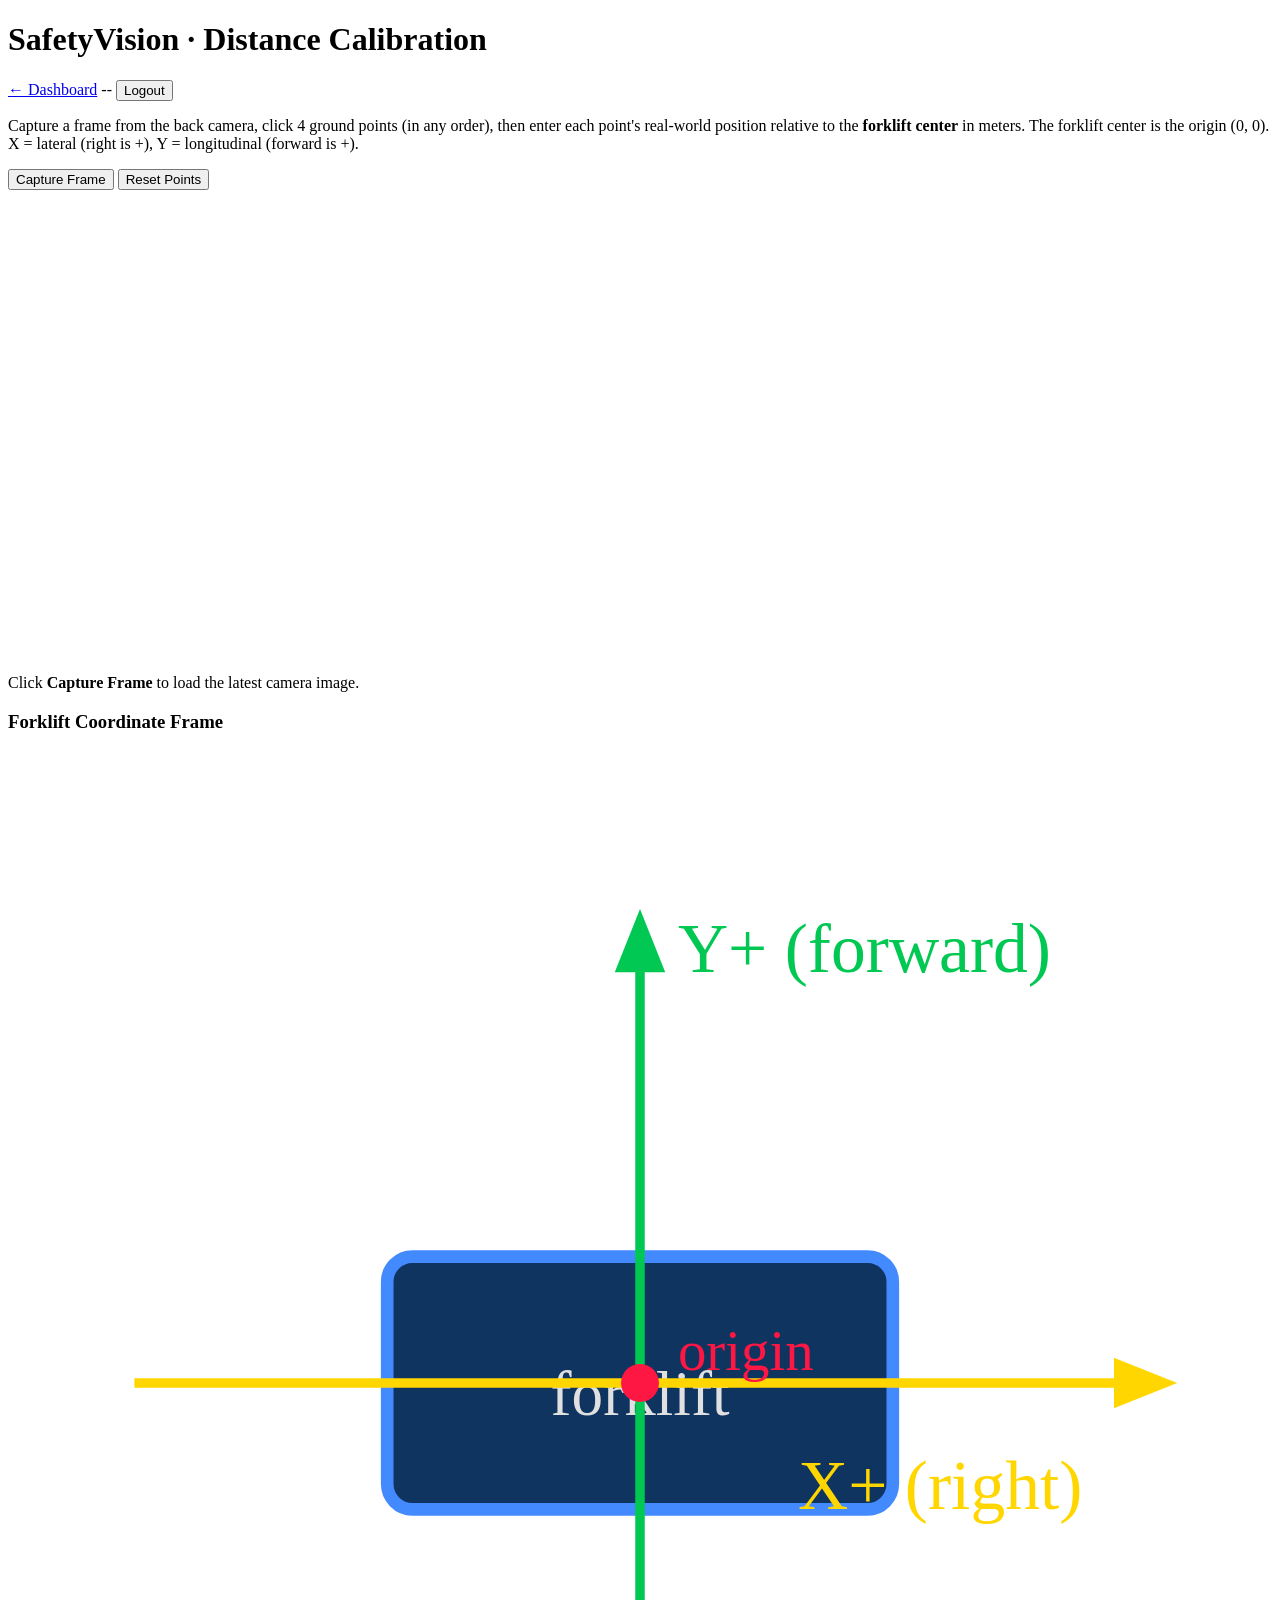
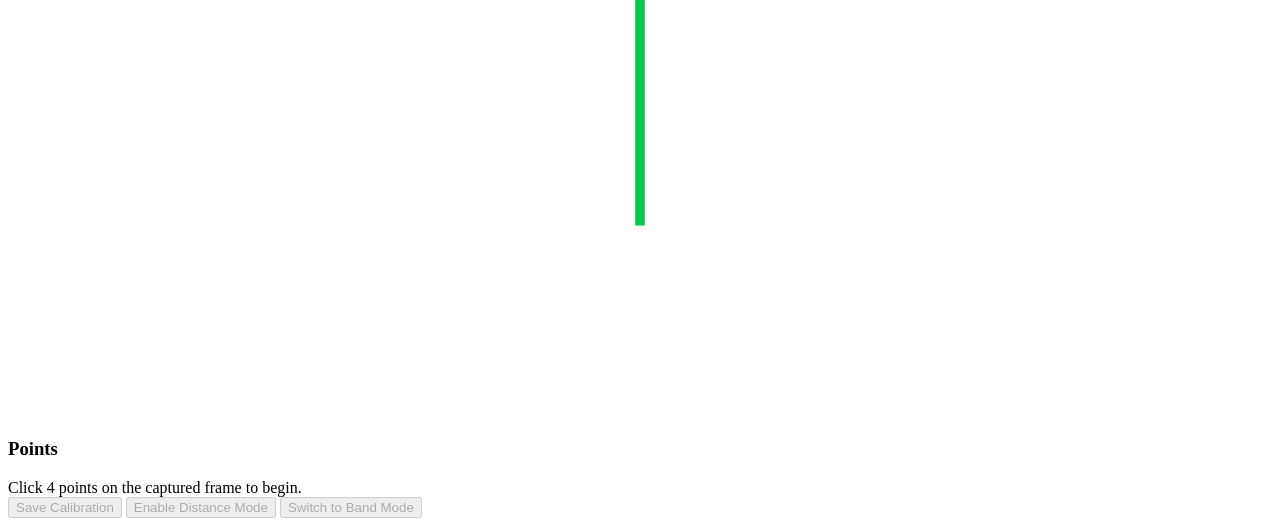
==== src/safetyvision/web/templates/calibration.html @ 1997e4ef "Add distance mode for back camera with homography-based calibration - New ZoneStrategy abstraction (" ====
<!DOCTYPE html>
<html lang="en">
<head>
  <meta charset="UTF-8">
  <meta name="viewport" content="width=device-width, initial-scale=1.0">
  <title>SafetyVision — Distance Calibration</title>
  <link rel="stylesheet" href="/static/css/style.css">
  <link rel="stylesheet" href="/static/css/calibration.css">
</head>
<body>
  <header>
    <h1>SafetyVision · Distance Calibration</h1>
    <div class="header-right">
      <a href="/" class="btn-small">&larr; Dashboard</a>
      <span id="modeBadge" class="status-badge">--</span>
      <button id="logoutBtn" class="btn-small">Logout</button>
    </div>
  </header>

  <main class="cal-main">
    <p class="help-text">
      Capture a frame from the back camera, click 4 ground points (in any order),
      then enter each point's real-world position relative to the
      <strong>forklift center</strong> in meters. The forklift center is the origin (0, 0).
      X = lateral (right is +), Y = longitudinal (forward is +).
    </p>

    <div class="cal-grid">
      <!-- Frame + click area -->
      <section class="cal-frame">
        <div class="cal-toolbar">
          <button id="captureBtn" class="btn-primary">Capture Frame</button>
          <button id="resetPointsBtn" class="btn-secondary">Reset Points</button>
          <span id="frameStatus" class="apply-status"></span>
        </div>
        <div id="canvasWrap" class="canvas-wrap">
          <canvas id="frameCanvas" width="640" height="480"></canvas>
          <div id="canvasPlaceholder" class="canvas-placeholder">
            Click <strong>Capture Frame</strong> to load the latest camera image.
          </div>
        </div>
      </section>

      <!-- Coordinate inputs + axis diagram -->
      <section class="cal-inputs">
        <h3>Forklift Coordinate Frame</h3>
        <svg class="axis-diagram" viewBox="0 0 200 200">
          <rect x="60" y="80" width="80" height="40" rx="4"
                fill="#0f3460" stroke="#448aff" stroke-width="2"/>
          <text x="100" y="105" text-anchor="middle" fill="#e0e0e0" font-size="10">forklift</text>
          <line x1="100" y1="170" x2="100" y2="30" stroke="#00c853" stroke-width="1.5"/>
          <polygon points="100,25 96,35 104,35" fill="#00c853"/>
          <text x="106" y="35" fill="#00c853" font-size="11">Y+ (forward)</text>
          <line x1="20" y1="100" x2="180" y2="100" stroke="#ffd600" stroke-width="1.5"/>
          <polygon points="185,100 175,96 175,104" fill="#ffd600"/>
          <text x="125" y="120" fill="#ffd600" font-size="11">X+ (right)</text>
          <circle cx="100" cy="100" r="3" fill="#ff1744"/>
          <text x="106" y="98" fill="#ff1744" font-size="9">origin</text>
        </svg>

        <h3>Points</h3>
        <div id="pointInputs" class="point-rows">
          <div class="point-empty">Click 4 points on the captured frame to begin.</div>
        </div>

        <div class="cal-actions">
          <button id="saveBtn" class="btn-primary" disabled>Save Calibration</button>
          <button id="enableBtn" class="btn-danger" disabled>Enable Distance Mode</button>
          <button id="disableBtn" class="btn-secondary" disabled>Switch to Band Mode</button>
        </div>
        <div id="actionStatus" class="apply-status"></div>
      </section>
    </div>
  </main>

  <div id="toast" class="toast"></div>

  <script src="/static/js/calibration.js"></script>
</body>
</html>
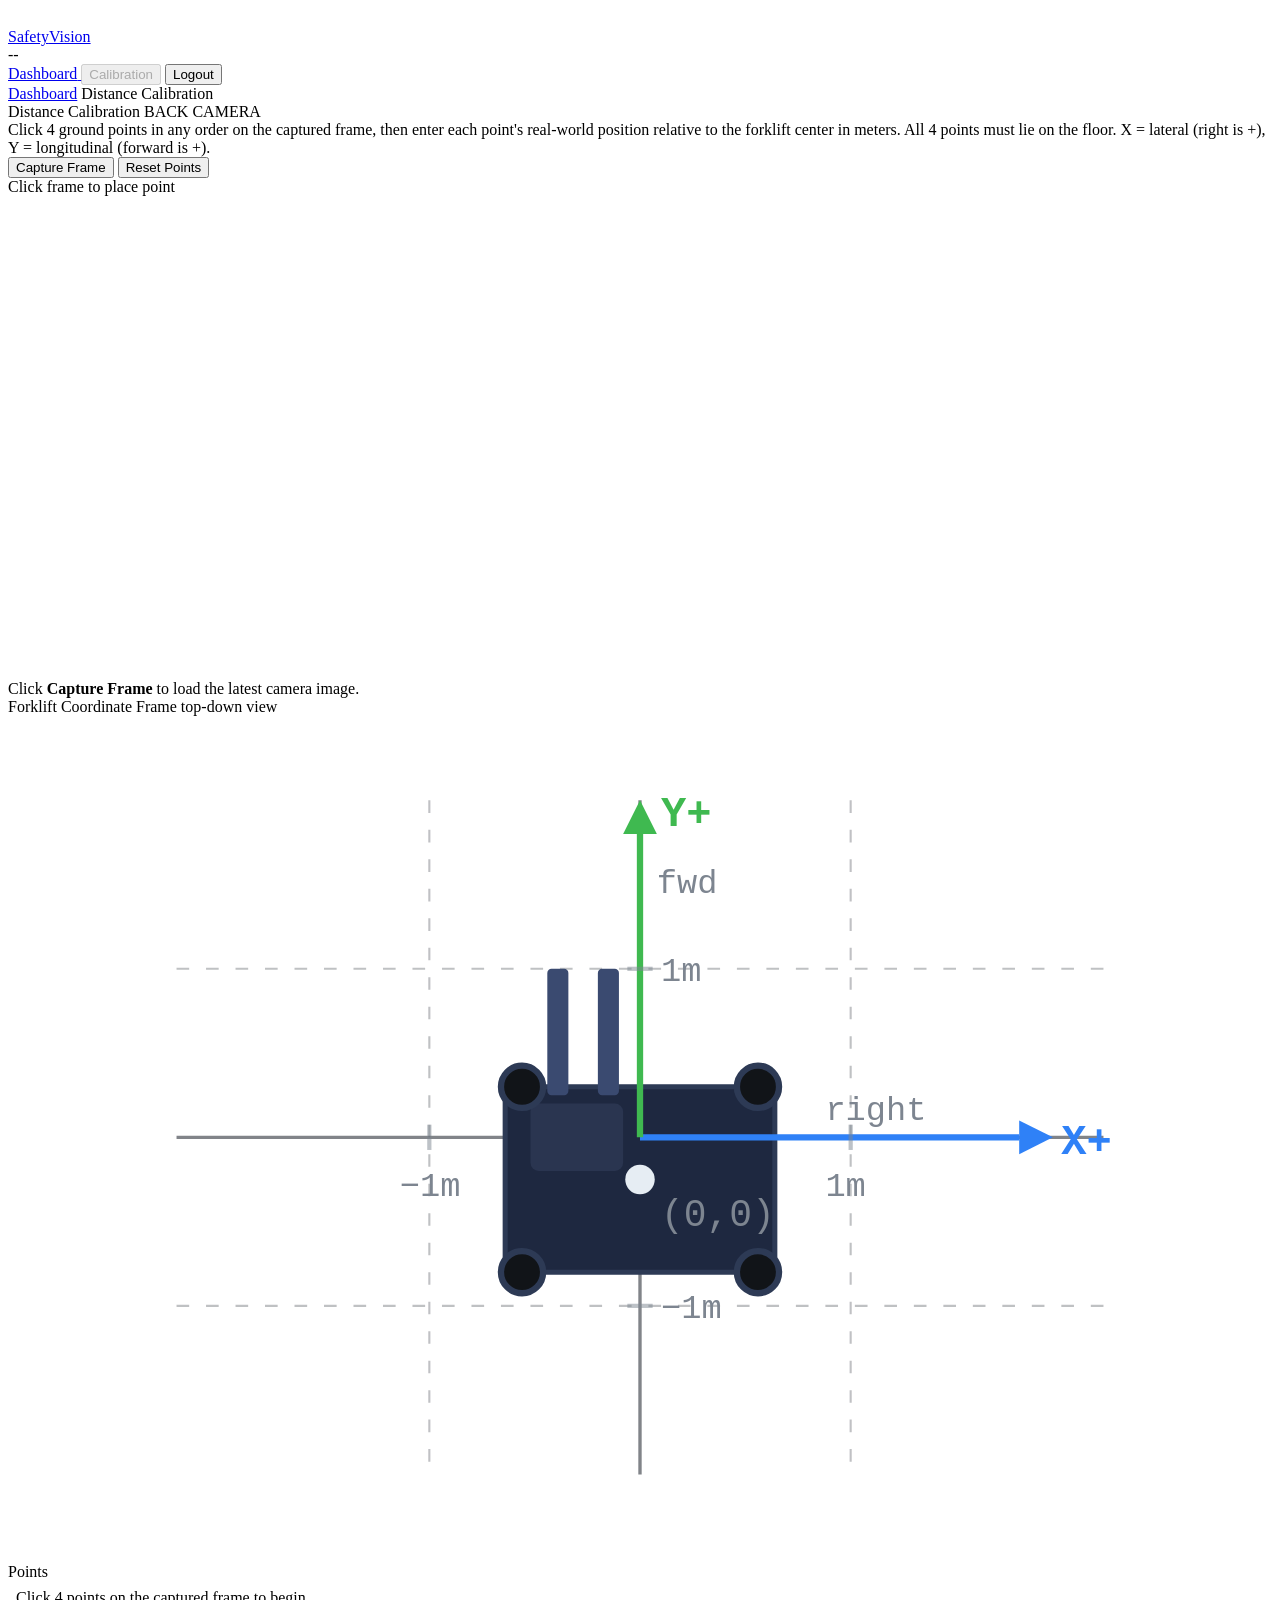
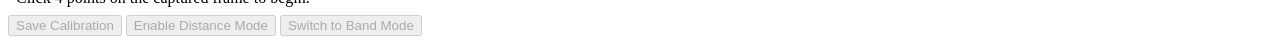
==== commit 98bf2cbe: "Visual redesign: GitHub-dark tokens, JetBrains Mono numbers, lucide icons, full responsive - Design " ====
--- a/src/safetyvision/web/templates/calibration.html
+++ b/src/safetyvision/web/templates/calibration.html
@@ -6,75 +6,196 @@
   <title>SafetyVision — Distance Calibration</title>
   <link rel="stylesheet" href="/static/css/style.css">
   <link rel="stylesheet" href="/static/css/calibration.css">
+  <script src="/static/vendor/lucide.min.js"></script>
 </head>
 <body>
+<div id="app">
+
   <header>
-    <h1>SafetyVision · Distance Calibration</h1>
-    <div class="header-right">
-      <a href="/" class="btn-small">&larr; Dashboard</a>
-      <span id="modeBadge" class="status-badge">--</span>
-      <button id="logoutBtn" class="btn-small">Logout</button>
+    <a class="logo" href="/">
+      <div class="logo-icon">
+        <svg width="16" height="16" viewBox="0 0 16 16" fill="none">
+          <path d="M8 2L13.5 5V11L8 14L2.5 11V5L8 2Z" stroke="white" stroke-width="1.5" stroke-linejoin="round"/>
+          <circle cx="8" cy="8" r="2" fill="white"/>
+        </svg>
+      </div>
+      <span class="logo-wordmark">Safety<span>Vision</span></span>
+    </a>
+
+    <div class="mode-badge bands" id="modeBadge">--</div>
+
+    <div class="header-spacer"></div>
+
+    <div class="header-actions">
+      <a href="/" class="btn-ghost">
+        <i data-lucide="layout-dashboard" style="width:14px;height:14px;"></i>
+        <span class="btn-label">Dashboard</span>
+      </a>
+      <button class="btn-ghost active" type="button" disabled style="cursor:default;">
+        <i data-lucide="sliders-horizontal" style="width:14px;height:14px;"></i>
+        <span class="btn-label">Calibration</span>
+      </button>
+      <button id="logoutBtn" class="btn-outline">
+        <i data-lucide="log-out" style="width:14px;height:14px;"></i>
+        <span class="btn-label">Logout</span>
+      </button>
     </div>
   </header>
 
-  <main class="cal-main">
-    <p class="help-text">
-      Capture a frame from the back camera, click 4 ground points (in any order),
-      then enter each point's real-world position relative to the
-      <strong>forklift center</strong> in meters. The forklift center is the origin (0, 0).
-      X = lateral (right is +), Y = longitudinal (forward is +).
-    </p>
-
-    <div class="cal-grid">
-      <!-- Frame + click area -->
-      <section class="cal-frame">
-        <div class="cal-toolbar">
-          <button id="captureBtn" class="btn-primary">Capture Frame</button>
-          <button id="resetPointsBtn" class="btn-secondary">Reset Points</button>
-          <span id="frameStatus" class="apply-status"></span>
-        </div>
-        <div id="canvasWrap" class="canvas-wrap">
-          <canvas id="frameCanvas" width="640" height="480"></canvas>
-          <div id="canvasPlaceholder" class="canvas-placeholder">
-            Click <strong>Capture Frame</strong> to load the latest camera image.
-          </div>
-        </div>
-      </section>
-
-      <!-- Coordinate inputs + axis diagram -->
-      <section class="cal-inputs">
-        <h3>Forklift Coordinate Frame</h3>
-        <svg class="axis-diagram" viewBox="0 0 200 200">
-          <rect x="60" y="80" width="80" height="40" rx="4"
-                fill="#0f3460" stroke="#448aff" stroke-width="2"/>
-          <text x="100" y="105" text-anchor="middle" fill="#e0e0e0" font-size="10">forklift</text>
-          <line x1="100" y1="170" x2="100" y2="30" stroke="#00c853" stroke-width="1.5"/>
-          <polygon points="100,25 96,35 104,35" fill="#00c853"/>
-          <text x="106" y="35" fill="#00c853" font-size="11">Y+ (forward)</text>
-          <line x1="20" y1="100" x2="180" y2="100" stroke="#ffd600" stroke-width="1.5"/>
-          <polygon points="185,100 175,96 175,104" fill="#ffd600"/>
-          <text x="125" y="120" fill="#ffd600" font-size="11">X+ (right)</text>
-          <circle cx="100" cy="100" r="3" fill="#ff1744"/>
-          <text x="106" y="98" fill="#ff1744" font-size="9">origin</text>
-        </svg>
-
-        <h3>Points</h3>
-        <div id="pointInputs" class="point-rows">
-          <div class="point-empty">Click 4 points on the captured frame to begin.</div>
-        </div>
-
-        <div class="cal-actions">
-          <button id="saveBtn" class="btn-primary" disabled>Save Calibration</button>
-          <button id="enableBtn" class="btn-danger" disabled>Enable Distance Mode</button>
-          <button id="disableBtn" class="btn-secondary" disabled>Switch to Band Mode</button>
-        </div>
-        <div id="actionStatus" class="apply-status"></div>
-      </section>
+  <main>
+
+    <!-- Page title block -->
+    <div class="page-title-block">
+      <div class="breadcrumb">
+        <a href="/">Dashboard</a>
+        <i data-lucide="chevron-right" style="width:12px;height:12px;"></i>
+        <span class="crumb-current">Distance Calibration</span>
+      </div>
+      <div class="page-title">
+        <i data-lucide="crosshair" style="width:20px;height:20px;color:var(--primary);"></i>
+        Distance Calibration
+        <span class="camera-badge">BACK CAMERA</span>
+      </div>
+      <div class="page-subtitle">
+        <i data-lucide="info" style="width:14px;height:14px;color:var(--primary);"></i>
+        Click 4 ground points in any order on the captured frame, then enter each point's
+        real-world position relative to the forklift center in meters. All 4 points must lie on
+        the floor. X = lateral (right is +), Y = longitudinal (forward is +).
+      </div>
     </div>
+
+    <div class="two-col">
+
+      <!-- ── Left: frame ───────────────────────────────────────── -->
+      <div class="frame-col">
+        <div class="frame-actions">
+          <button id="captureBtn" class="btn-primary">
+            <i data-lucide="camera" style="width:14px;height:14px;"></i>
+            Capture Frame
+          </button>
+          <button id="resetPointsBtn" class="btn-secondary">
+            <i data-lucide="rotate-ccw" style="width:14px;height:14px;"></i>
+            Reset Points
+          </button>
+          <div class="frame-hint" id="frameStatus">
+            <i data-lucide="mouse-pointer-2" style="width:11px;height:11px;"></i>
+            Click frame to place point
+          </div>
+        </div>
+
+        <div class="frame-wrapper">
+          <div class="canvas-wrap" id="canvasWrap">
+            <canvas id="frameCanvas" width="640" height="480"></canvas>
+            <div id="canvasPlaceholder" class="canvas-placeholder">
+              Click <strong>Capture Frame</strong> to load the latest camera image.
+            </div>
+          </div>
+        </div>
+      </div>
+
+      <!-- ── Right: controls ───────────────────────────────────── -->
+      <div class="controls-col">
+
+        <!-- Forklift coordinate frame -->
+        <div class="panel">
+          <div class="panel-header">
+            <i data-lucide="compass" style="width:14px;height:14px;color:var(--primary);"></i>
+            Forklift Coordinate Frame
+            <span class="dim">top-down view</span>
+          </div>
+          <div class="panel-body">
+            <div class="coord-diagram">
+              <svg viewBox="0 0 300 200" xmlns="http://www.w3.org/2000/svg" style="overflow:visible;">
+                <!-- Grid -->
+                <line x1="40"  y1="100" x2="260" y2="100" stroke="rgba(45,51,59,0.6)" stroke-width="0.8"/>
+                <line x1="150" y1="20"  x2="150" y2="180" stroke="rgba(45,51,59,0.6)" stroke-width="0.8"/>
+                <line x1="100" y1="20"  x2="100" y2="180" stroke="rgba(45,51,59,0.3)" stroke-width="0.5" stroke-dasharray="3,4"/>
+                <line x1="200" y1="20"  x2="200" y2="180" stroke="rgba(45,51,59,0.3)" stroke-width="0.5" stroke-dasharray="3,4"/>
+                <line x1="40"  y1="60"  x2="260" y2="60"  stroke="rgba(45,51,59,0.3)" stroke-width="0.5" stroke-dasharray="3,4"/>
+                <line x1="40"  y1="140" x2="260" y2="140" stroke="rgba(45,51,59,0.3)" stroke-width="0.5" stroke-dasharray="3,4"/>
+
+                <!-- Forklift body (top-down) -->
+                <rect x="118" y="88" width="64" height="44" rx="3" fill="#1e2840" stroke="#2d3a55" stroke-width="1.2"/>
+                <rect x="124" y="92" width="22" height="16" rx="2" fill="#2a3550"/>
+                <!-- Forks pointing forward (up = Y+) -->
+                <rect x="128" y="60" width="5" height="30" rx="1" fill="#3a4a70"/>
+                <rect x="140" y="60" width="5" height="30" rx="1" fill="#3a4a70"/>
+                <!-- Wheels -->
+                <circle cx="122" cy="88"  r="5" fill="#111418" stroke="#2d3a55" stroke-width="1.5"/>
+                <circle cx="178" cy="88"  r="5" fill="#111418" stroke="#2d3a55" stroke-width="1.5"/>
+                <circle cx="122" cy="132" r="5" fill="#111418" stroke="#2d3a55" stroke-width="1.5"/>
+                <circle cx="178" cy="132" r="5" fill="#111418" stroke="#2d3a55" stroke-width="1.5"/>
+
+                <!-- Origin -->
+                <circle cx="150" cy="110" r="3.5" fill="#E6EDF3"/>
+                <text x="155" y="121" font-size="9" fill="#7D8590" font-family="JetBrains Mono,monospace">(0,0)</text>
+
+                <!-- X+ axis (right) -->
+                <line x1="150" y1="100" x2="240" y2="100" stroke="#2F81F7" stroke-width="1.5"/>
+                <polygon points="240,96 248,100 240,104" fill="#2F81F7"/>
+                <text x="250" y="104" font-size="10" fill="#2F81F7" font-family="JetBrains Mono,monospace" font-weight="600">X+</text>
+                <text x="194" y="96"  font-size="8"  fill="#7D8590" font-family="JetBrains Mono,monospace">right</text>
+
+                <!-- Y+ axis (forward) -->
+                <line x1="150" y1="100" x2="150" y2="28" stroke="#3FB950" stroke-width="1.5"/>
+                <polygon points="146,28 150,20 154,28" fill="#3FB950"/>
+                <text x="155" y="26" font-size="10" fill="#3FB950" font-family="JetBrains Mono,monospace" font-weight="600">Y+</text>
+                <text x="154" y="42" font-size="8"  fill="#7D8590" font-family="JetBrains Mono,monospace">fwd</text>
+
+                <!-- Scale ticks -->
+                <line x1="100" y1="97" x2="100" y2="103" stroke="rgba(125,133,144,0.5)" stroke-width="1"/>
+                <text x="93"  y="114" font-size="8" fill="#7D8590" font-family="JetBrains Mono,monospace">−1m</text>
+                <line x1="200" y1="97" x2="200" y2="103" stroke="rgba(125,133,144,0.5)" stroke-width="1"/>
+                <text x="194" y="114" font-size="8" fill="#7D8590" font-family="JetBrains Mono,monospace">1m</text>
+                <line x1="147" y1="60" x2="153" y2="60" stroke="rgba(125,133,144,0.5)" stroke-width="1"/>
+                <text x="155" y="63" font-size="8" fill="#7D8590" font-family="JetBrains Mono,monospace">1m</text>
+                <line x1="147" y1="140" x2="153" y2="140" stroke="rgba(125,133,144,0.5)" stroke-width="1"/>
+                <text x="155" y="143" font-size="8" fill="#7D8590" font-family="JetBrains Mono,monospace">−1m</text>
+              </svg>
+            </div>
+          </div>
+        </div>
+
+        <!-- Points panel (rows rendered by calibration.js into #pointInputs) -->
+        <div class="panel">
+          <div class="panel-header">
+            <i data-lucide="map-pin" style="width:14px;height:14px;color:var(--primary);"></i>
+            Points
+          </div>
+          <div class="panel-body" style="padding:8px;">
+            <div id="pointInputs" class="point-rows">
+              <div class="point-empty">Click 4 points on the captured frame to begin.</div>
+            </div>
+          </div>
+        </div>
+
+        <!-- Action stack -->
+        <div class="action-stack">
+          <button id="saveBtn" class="btn-primary" disabled>
+            <i data-lucide="save" style="width:14px;height:14px;"></i>
+            Save Calibration
+          </button>
+          <button id="enableBtn" class="btn-danger" disabled>
+            <i data-lucide="ruler" style="width:14px;height:14px;"></i>
+            Enable Distance Mode
+          </button>
+          <button id="disableBtn" class="btn-secondary" disabled>
+            <i data-lucide="layers" style="width:14px;height:14px;"></i>
+            Switch to Band Mode
+          </button>
+        </div>
+
+        <!-- Status line -->
+        <div id="actionStatus" class="status-line"></div>
+      </div>
+
+    </div>
+
   </main>
-
-  <div id="toast" class="toast"></div>
-
-  <script src="/static/js/calibration.js"></script>
+</div>
+
+<div id="toast" class="toast"></div>
+
+<script src="/static/js/calibration.js"></script>
 </body>
 </html>
